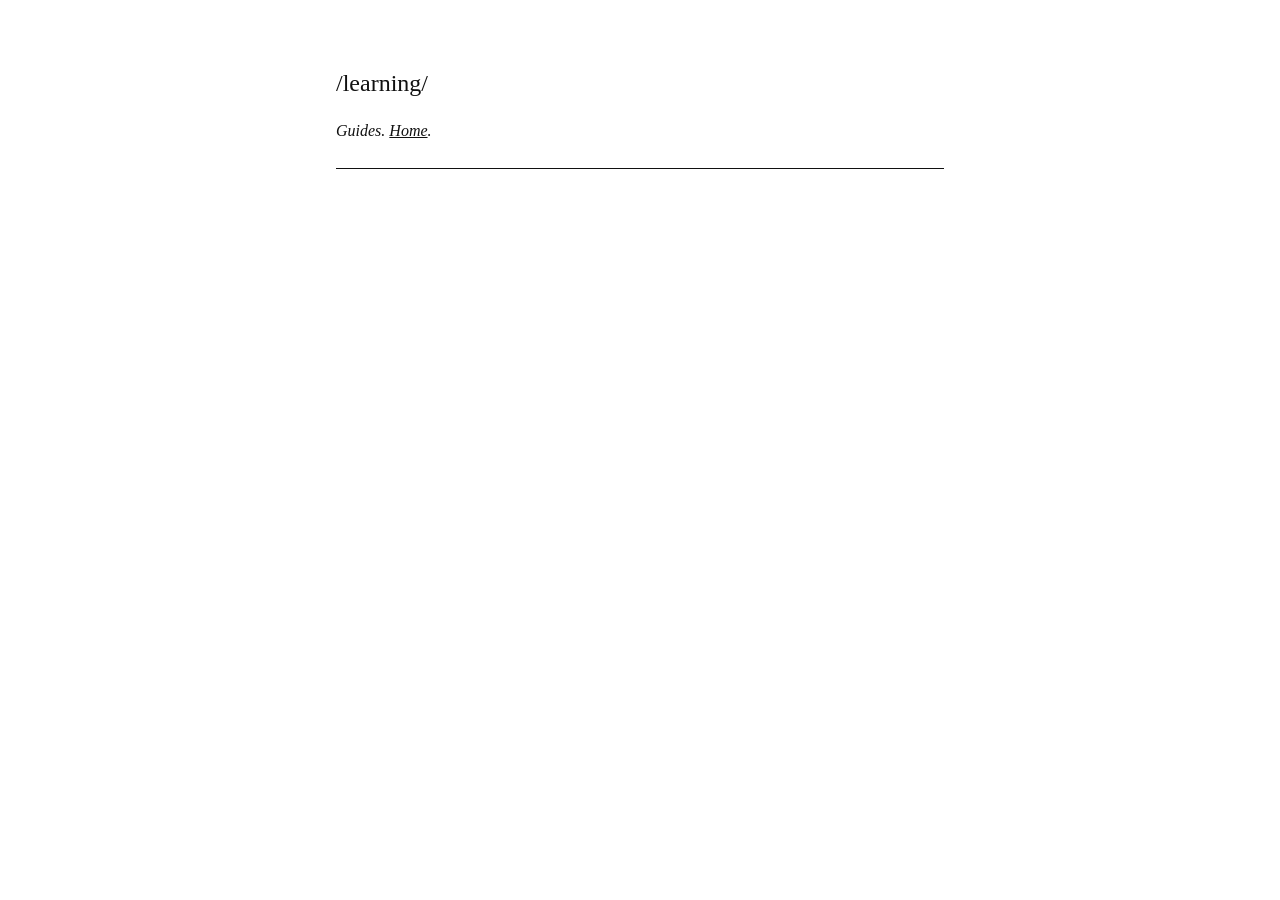
==== learning/index.html @ 55fce4b1 "Create index.html for learning guides Initial HTML structure for learning guides page with metadata " ====
<!DOCTYPE html>
<html lang="en">
<head>
<!-- Google tag (gtag.js) 
<script async src="https://www.googletagmanager.com/gtag/js?id=G-J2YR2RVR6L"></script>
<script>
  window.dataLayer = window.dataLayer || [];
  function gtag(){dataLayer.push(arguments);}
  gtag('js', new Date());

  gtag('config', 'G-J2YR2RVR6L');
</script> -->
<meta charset="utf-8">
<meta name="viewport" content="width=device-width, initial-scale=1">
<title>/learning/ — sites.ram.net.co</title>
<meta name="description" content="LLM-generated learning guides.">
<style>
  html { background: #fff; color: #111; }
  body { max-width: 38rem; margin: 4rem auto; padding: 0 1.25rem;
         font: 1rem/1.6 Georgia, 'Times New Roman', serif; }
  h1 { font-size: 1.5rem; font-weight: normal; margin: 0 0 0.25rem; }
  hr { border: 0; border-top: 1px solid #111; margin: 1.5rem 0; }
  a { color: #111; }
  .meta { font-style: italic; }
  ul { padding-left: 1.25rem; }
</style>
</head>
<body>

<h1>/learning/</h1>
<p class="meta">Guides. <a href="/">Home</a>.</p>

<hr>

<ul>
  <!-- one <li> per guide: <li><a href="/learning/slug/">Title</a></li> 
  <li><a href="/learning/building-your-coding-harness/">Building Your Coding Harness</a></li>
  <li><a href="/learning/ceph-zfs-bare-metal-storage/">Ceph + ZFS on Bare Metal, Explained Like You&#x27;re Five</a></li>
  <li><a href="/learning/cloud-coding-agents/">Why Your Coding Agent Needs a Cloud</a></li>
  <li><a href="/learning/coding-harness-in-15-min/">Building Your Coding Harness (15-min cut)</a></li>
  <li><a href="/learning/compose-to-production/">From docker compose to production — Terraform, Ansible, Helm, Argo CD</a></li>
  <li><a href="/learning/filesystems-from-blocks-to-fuse/">The Filesystem Workshop — From blocks to FUSE</a></li>
  <li><a href="/learning/personal-subdomain/">Set up a personal subdomain for agent artifacts</a></li>
  <li><a href="/learning/pi-extensions/">Pi extensions — the harness is yours</a></li>
  <li><a href="/learning/pi-skill-picker/">Less catalog. More context. — Pi Skill Picker</a></li> -->
</ul>

</body>
</html>
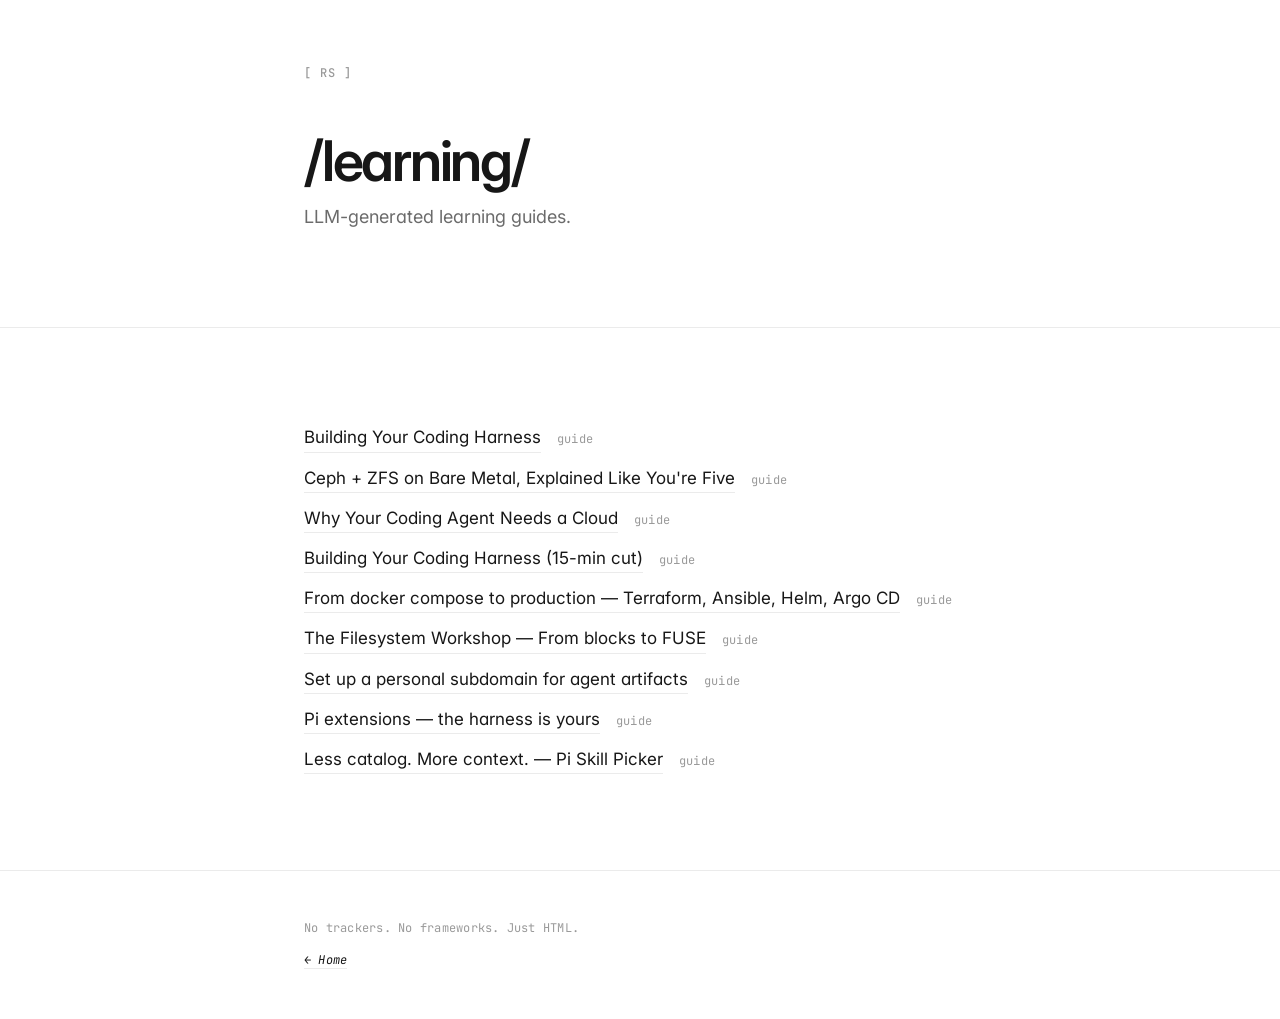
==== commit 490bbbf8: "feat: tighten spacing on landing page; update learning/research to use design system - index.html: t" ====
--- a/learning/index.html
+++ b/learning/index.html
@@ -1,49 +1,76 @@
 <!DOCTYPE html>
 <html lang="en">
 <head>
-<!-- Google tag (gtag.js) 
-<script async src="https://www.googletagmanager.com/gtag/js?id=G-J2YR2RVR6L"></script>
-<script>
-  window.dataLayer = window.dataLayer || [];
-  function gtag(){dataLayer.push(arguments);}
-  gtag('js', new Date());
-
-  gtag('config', 'G-J2YR2RVR6L');
-</script> -->
-<meta charset="utf-8">
-<meta name="viewport" content="width=device-width, initial-scale=1">
-<title>/learning/ — sites.ram.net.co</title>
-<meta name="description" content="LLM-generated learning guides.">
-<style>
-  html { background: #fff; color: #111; }
-  body { max-width: 38rem; margin: 4rem auto; padding: 0 1.25rem;
-         font: 1rem/1.6 Georgia, 'Times New Roman', serif; }
-  h1 { font-size: 1.5rem; font-weight: normal; margin: 0 0 0.25rem; }
-  hr { border: 0; border-top: 1px solid #111; margin: 1.5rem 0; }
-  a { color: #111; }
-  .meta { font-style: italic; }
-  ul { padding-left: 1.25rem; }
-</style>
+  <meta charset="utf-8">
+  <meta name="viewport" content="width=device-width, initial-scale=1">
+  <title>/learning/ — sites.ram.net.co</title>
+  <meta name="description" content="LLM-generated learning guides.">
+  <link rel="preconnect" href="https://fonts.googleapis.com">
+  <link rel="preconnect" href="https://fonts.gstatic.com" crossorigin>
+  <link href="https://fonts.googleapis.com/css2?family=Inter:wght@400;500;600&family=JetBrains+Mono:wght@400;500&display=swap" rel="stylesheet">
+  <link rel="stylesheet" href="/design-system/main.css">
 </head>
 <body>
+  <header class="hero">
+    <div class="container">
+      <div class="hero__monogram">[ RS ]</div>
+      <h1 class="hero__name">/learning/</h1>
+      <p class="hero__tagline">LLM-generated learning guides.</p>
+    </div>
+  </header>
 
-<h1>/learning/</h1>
-<p class="meta">Guides. <a href="/">Home</a>.</p>
+  <main>
+    <section class="section">
+      <div class="container">
+        <ul class="listing">
+          <li class="listing__item">
+            <a class="listing__link" href="/learning/building-your-coding-harness/">Building Your Coding Harness</a>
+            <span class="listing__meta">guide</span>
+          </li>
+          <li class="listing__item">
+            <a class="listing__link" href="/learning/ceph-zfs-bare-metal-storage/">Ceph + ZFS on Bare Metal, Explained Like You're Five</a>
+            <span class="listing__meta">guide</span>
+          </li>
+          <li class="listing__item">
+            <a class="listing__link" href="/learning/cloud-coding-agents/">Why Your Coding Agent Needs a Cloud</a>
+            <span class="listing__meta">guide</span>
+          </li>
+          <li class="listing__item">
+            <a class="listing__link" href="/learning/coding-harness-in-15-min/">Building Your Coding Harness (15-min cut)</a>
+            <span class="listing__meta">guide</span>
+          </li>
+          <li class="listing__item">
+            <a class="listing__link" href="/learning/compose-to-production/">From docker compose to production — Terraform, Ansible, Helm, Argo CD</a>
+            <span class="listing__meta">guide</span>
+          </li>
+          <li class="listing__item">
+            <a class="listing__link" href="/learning/filesystems-from-blocks-to-fuse/">The Filesystem Workshop — From blocks to FUSE</a>
+            <span class="listing__meta">guide</span>
+          </li>
+          <li class="listing__item">
+            <a class="listing__link" href="/learning/personal-subdomain/">Set up a personal subdomain for agent artifacts</a>
+            <span class="listing__meta">guide</span>
+          </li>
+          <li class="listing__item">
+            <a class="listing__link" href="/learning/pi-extensions/">Pi extensions — the harness is yours</a>
+            <span class="listing__meta">guide</span>
+          </li>
+          <li class="listing__item">
+            <a class="listing__link" href="/learning/pi-skill-picker/">Less catalog. More context. — Pi Skill Picker</a>
+            <span class="listing__meta">guide</span>
+          </li>
+        </ul>
+      </div>
+    </section>
+  </main>
 
-<hr>
-
-<ul>
-  <!-- one <li> per guide: <li><a href="/learning/slug/">Title</a></li> 
-  <li><a href="/learning/building-your-coding-harness/">Building Your Coding Harness</a></li>
-  <li><a href="/learning/ceph-zfs-bare-metal-storage/">Ceph + ZFS on Bare Metal, Explained Like You&#x27;re Five</a></li>
-  <li><a href="/learning/cloud-coding-agents/">Why Your Coding Agent Needs a Cloud</a></li>
-  <li><a href="/learning/coding-harness-in-15-min/">Building Your Coding Harness (15-min cut)</a></li>
-  <li><a href="/learning/compose-to-production/">From docker compose to production — Terraform, Ansible, Helm, Argo CD</a></li>
-  <li><a href="/learning/filesystems-from-blocks-to-fuse/">The Filesystem Workshop — From blocks to FUSE</a></li>
-  <li><a href="/learning/personal-subdomain/">Set up a personal subdomain for agent artifacts</a></li>
-  <li><a href="/learning/pi-extensions/">Pi extensions — the harness is yours</a></li>
-  <li><a href="/learning/pi-skill-picker/">Less catalog. More context. — Pi Skill Picker</a></li> -->
-</ul>
-
+  <footer class="footer">
+    <div class="container">
+      <p>No trackers. No frameworks. Just HTML.</p>
+      <p style="margin-top: var(--space-3); font-style: italic;">
+        <a href="/">← Home</a>
+      </p>
+    </div>
+  </footer>
 </body>
-</html>
+</html>
--- a/design-system/main.css
+++ b/design-system/main.css
@@ -0,0 +1,7 @@
+/* =========================================================================
+   Main CSS — Imports all design system layers
+   ========================================================================= */
+
+@import 'tokens.css';
+@import 'base.css';
+@import 'components.css';
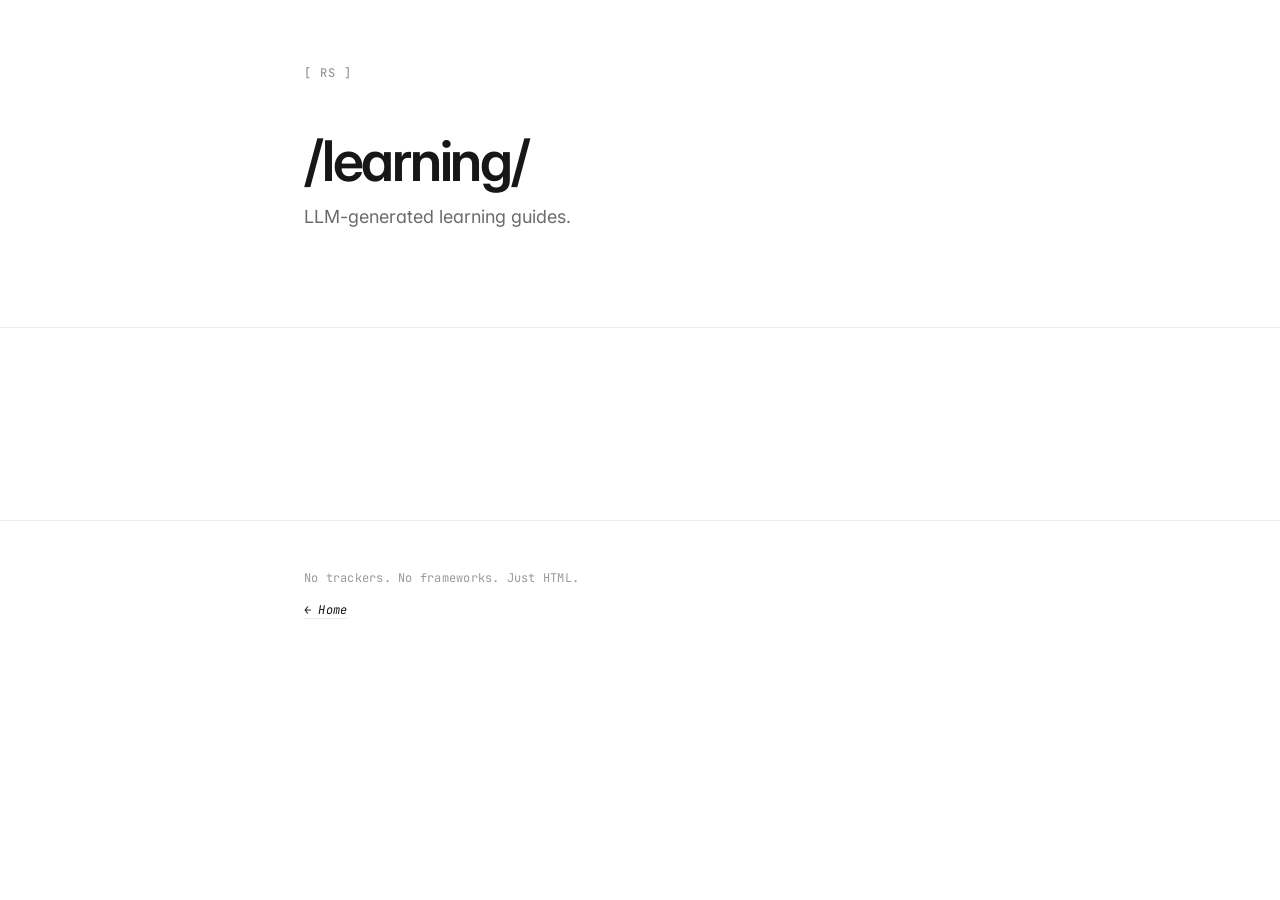
==== commit 728767d1: "Update index.html" ====
--- a/learning/index.html
+++ b/learning/index.html
@@ -22,7 +22,7 @@
   <main>
     <section class="section">
       <div class="container">
-        <ul class="listing">
+        <!-- <ul class="listing">
           <li class="listing__item">
             <a class="listing__link" href="/learning/building-your-coding-harness/">Building Your Coding Harness</a>
             <span class="listing__meta">guide</span>
@@ -59,7 +59,7 @@
             <a class="listing__link" href="/learning/pi-skill-picker/">Less catalog. More context. — Pi Skill Picker</a>
             <span class="listing__meta">guide</span>
           </li>
-        </ul>
+        </ul> -->
       </div>
     </section>
   </main>
@@ -73,4 +73,4 @@
     </div>
   </footer>
 </body>
-</html>+</html>
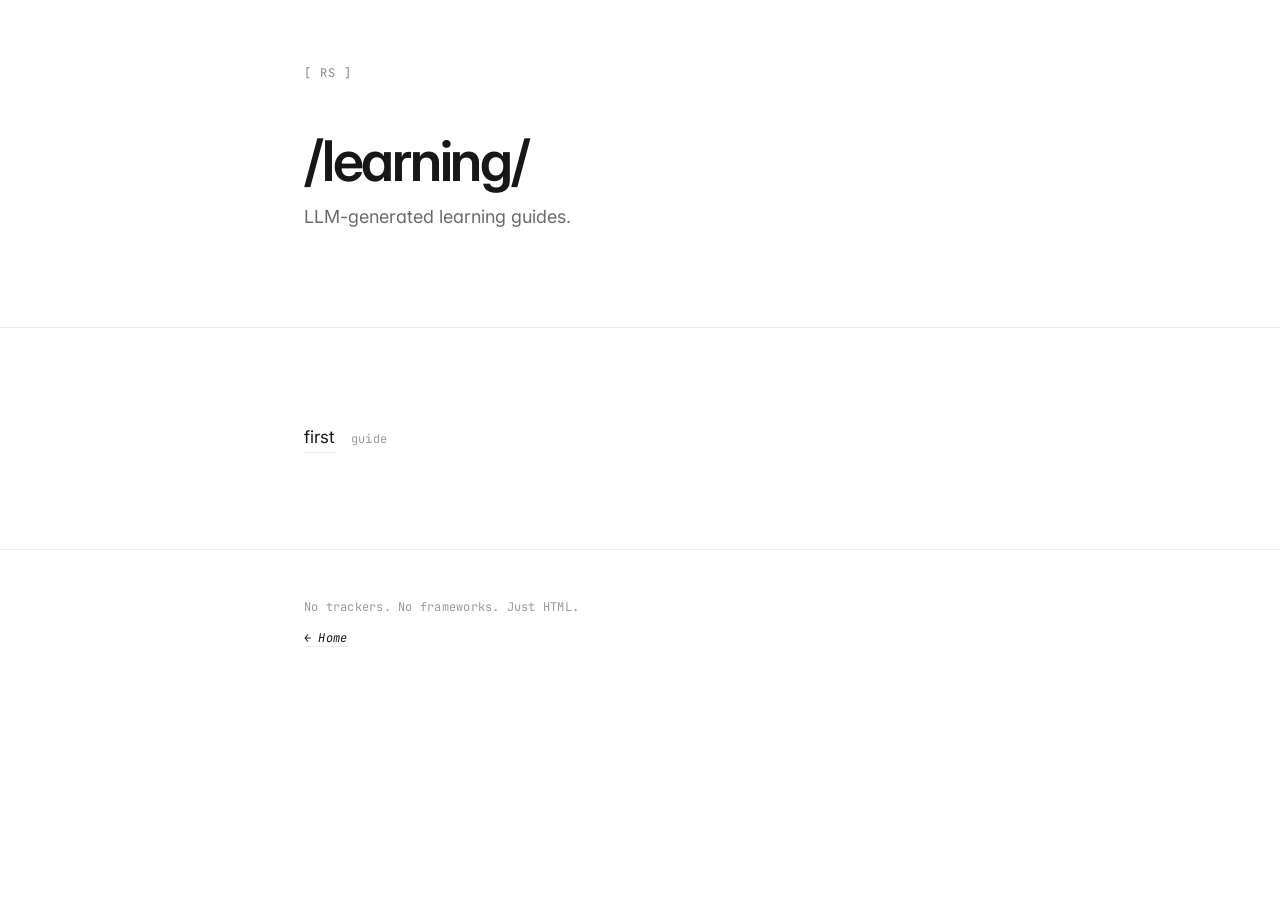
==== commit dbe01be0: "Update index.html" ====
--- a/learning/index.html
+++ b/learning/index.html
@@ -22,44 +22,13 @@
   <main>
     <section class="section">
       <div class="container">
-        <!-- <ul class="listing">
+       <ul class="listing">
           <li class="listing__item">
-            <a class="listing__link" href="/learning/building-your-coding-harness/">Building Your Coding Harness</a>
+            <a class="listing__link" href="/learning/first/">first</a>
             <span class="listing__meta">guide</span>
           </li>
-          <li class="listing__item">
-            <a class="listing__link" href="/learning/ceph-zfs-bare-metal-storage/">Ceph + ZFS on Bare Metal, Explained Like You're Five</a>
-            <span class="listing__meta">guide</span>
-          </li>
-          <li class="listing__item">
-            <a class="listing__link" href="/learning/cloud-coding-agents/">Why Your Coding Agent Needs a Cloud</a>
-            <span class="listing__meta">guide</span>
-          </li>
-          <li class="listing__item">
-            <a class="listing__link" href="/learning/coding-harness-in-15-min/">Building Your Coding Harness (15-min cut)</a>
-            <span class="listing__meta">guide</span>
-          </li>
-          <li class="listing__item">
-            <a class="listing__link" href="/learning/compose-to-production/">From docker compose to production — Terraform, Ansible, Helm, Argo CD</a>
-            <span class="listing__meta">guide</span>
-          </li>
-          <li class="listing__item">
-            <a class="listing__link" href="/learning/filesystems-from-blocks-to-fuse/">The Filesystem Workshop — From blocks to FUSE</a>
-            <span class="listing__meta">guide</span>
-          </li>
-          <li class="listing__item">
-            <a class="listing__link" href="/learning/personal-subdomain/">Set up a personal subdomain for agent artifacts</a>
-            <span class="listing__meta">guide</span>
-          </li>
-          <li class="listing__item">
-            <a class="listing__link" href="/learning/pi-extensions/">Pi extensions — the harness is yours</a>
-            <span class="listing__meta">guide</span>
-          </li>
-          <li class="listing__item">
-            <a class="listing__link" href="/learning/pi-skill-picker/">Less catalog. More context. — Pi Skill Picker</a>
-            <span class="listing__meta">guide</span>
-          </li>
-        </ul> -->
+        
+        </ul>
       </div>
     </section>
   </main>
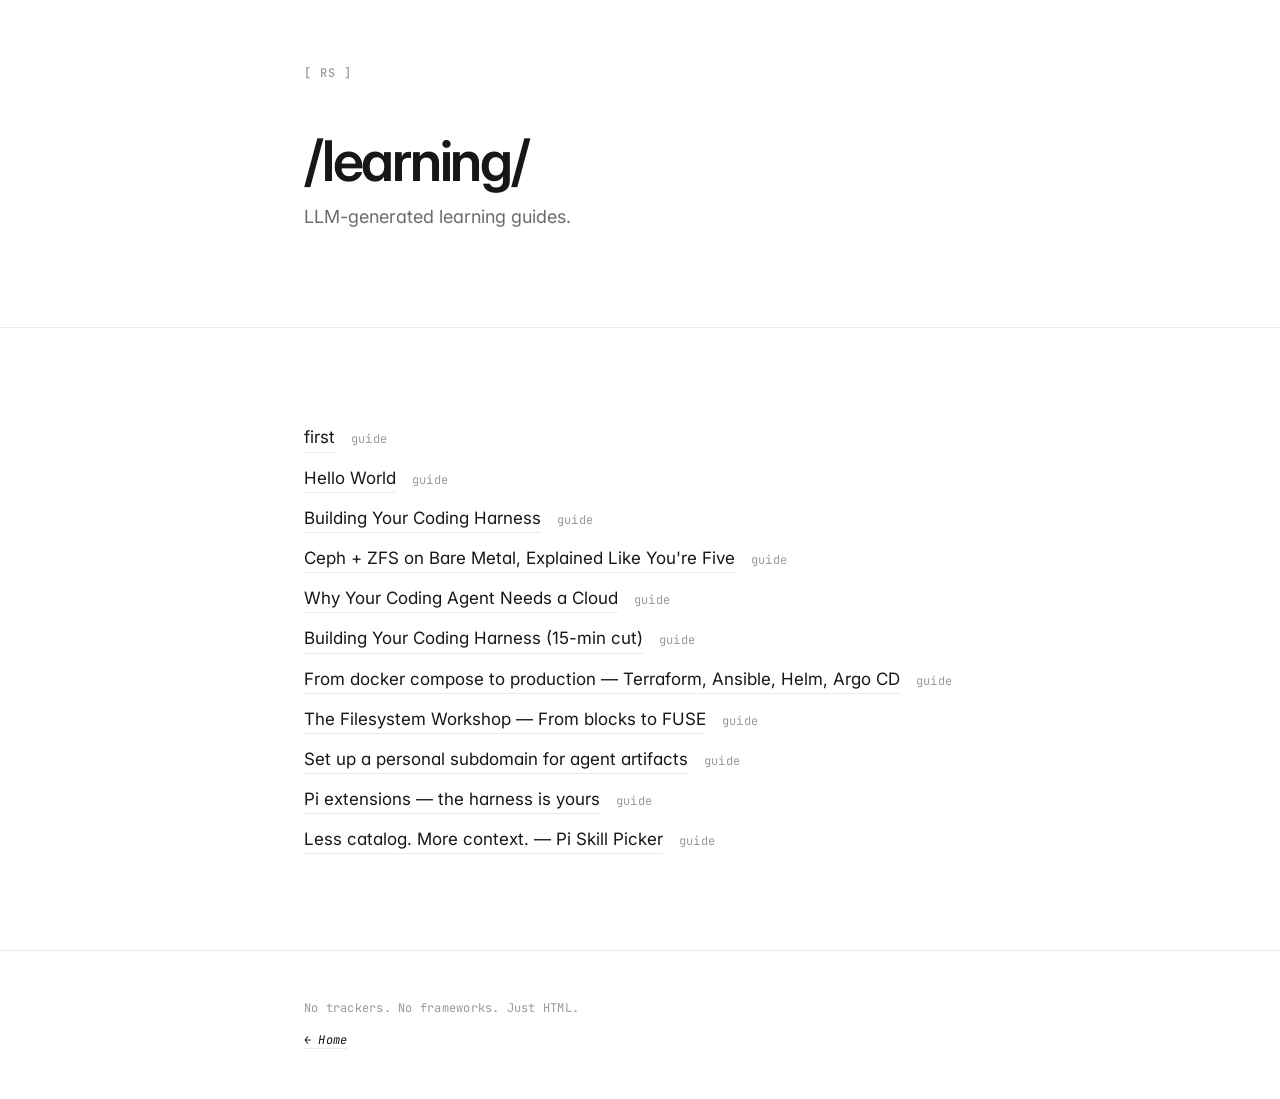
==== commit aa0ae96c: "resolve: merge learning/index.html conflict, keep both first and hello" ====
--- a/learning/index.html
+++ b/learning/index.html
@@ -22,12 +22,51 @@
   <main>
     <section class="section">
       <div class="container">
-       <ul class="listing">
+        <ul class="listing">
           <li class="listing__item">
             <a class="listing__link" href="/learning/first/">first</a>
             <span class="listing__meta">guide</span>
           </li>
-        
+          <li class="listing__item">
+            <a class="listing__link" href="/learning/hello/">Hello World</a>
+            <span class="listing__meta">guide</span>
+          </li>
+          <li class="listing__item">
+            <a class="listing__link" href="/learning/building-your-coding-harness/">Building Your Coding Harness</a>
+            <span class="listing__meta">guide</span>
+          </li>
+          <li class="listing__item">
+            <a class="listing__link" href="/learning/ceph-zfs-bare-metal-storage/">Ceph + ZFS on Bare Metal, Explained Like You're Five</a>
+            <span class="listing__meta">guide</span>
+          </li>
+          <li class="listing__item">
+            <a class="listing__link" href="/learning/cloud-coding-agents/">Why Your Coding Agent Needs a Cloud</a>
+            <span class="listing__meta">guide</span>
+          </li>
+          <li class="listing__item">
+            <a class="listing__link" href="/learning/coding-harness-in-15-min/">Building Your Coding Harness (15-min cut)</a>
+            <span class="listing__meta">guide</span>
+          </li>
+          <li class="listing__item">
+            <a class="listing__link" href="/learning/compose-to-production/">From docker compose to production — Terraform, Ansible, Helm, Argo CD</a>
+            <span class="listing__meta">guide</span>
+          </li>
+          <li class="listing__item">
+            <a class="listing__link" href="/learning/filesystems-from-blocks-to-fuse/">The Filesystem Workshop — From blocks to FUSE</a>
+            <span class="listing__meta">guide</span>
+          </li>
+          <li class="listing__item">
+            <a class="listing__link" href="/learning/personal-subdomain/">Set up a personal subdomain for agent artifacts</a>
+            <span class="listing__meta">guide</span>
+          </li>
+          <li class="listing__item">
+            <a class="listing__link" href="/learning/pi-extensions/">Pi extensions — the harness is yours</a>
+            <span class="listing__meta">guide</span>
+          </li>
+          <li class="listing__item">
+            <a class="listing__link" href="/learning/pi-skill-picker/">Less catalog. More context. — Pi Skill Picker</a>
+            <span class="listing__meta">guide</span>
+          </li>
         </ul>
       </div>
     </section>
@@ -42,4 +81,4 @@
     </div>
   </footer>
 </body>
-</html>
+</html>
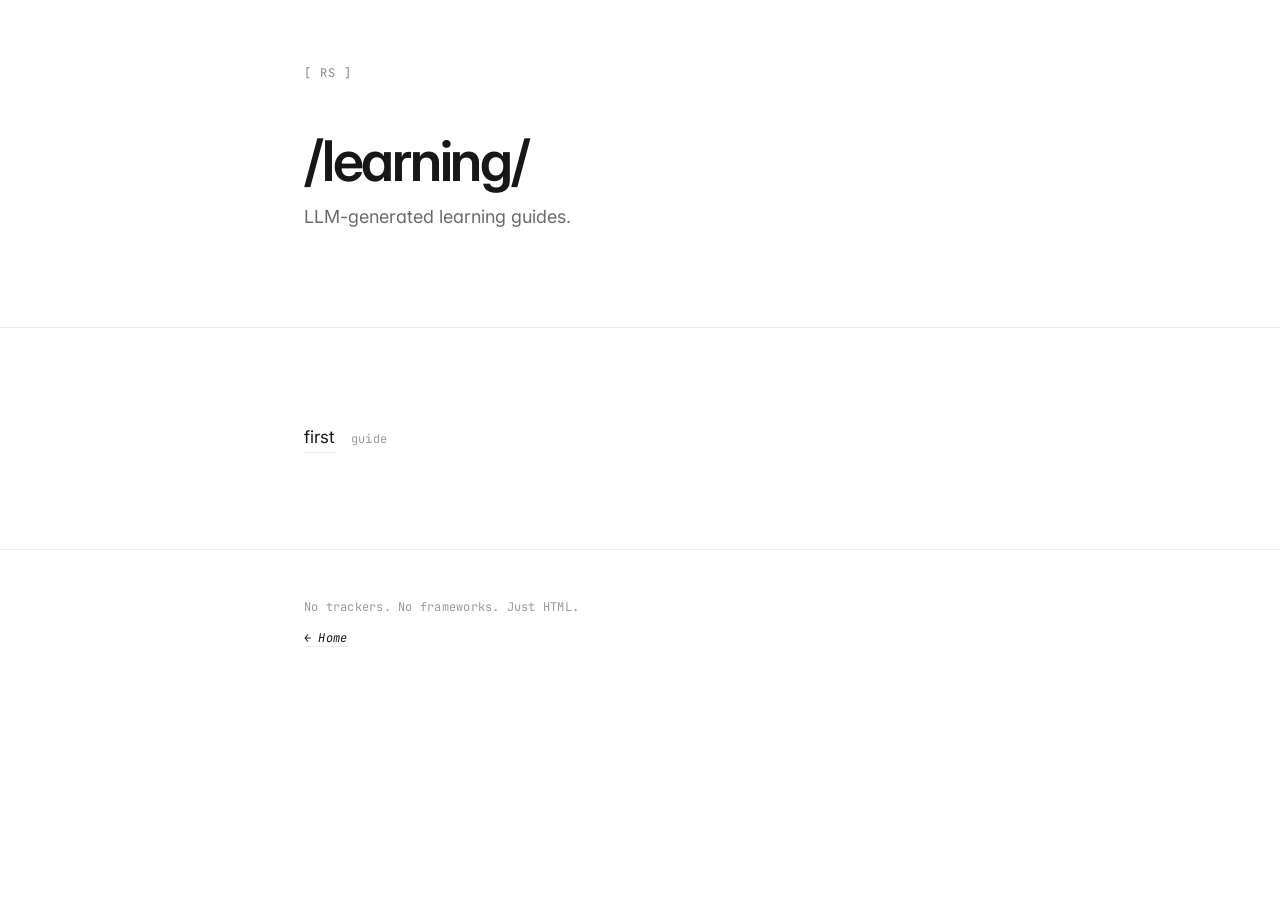
==== commit 3a1cd421: "Update index.html" ====
--- a/learning/index.html
+++ b/learning/index.html
@@ -27,46 +27,7 @@
             <a class="listing__link" href="/learning/first/">first</a>
             <span class="listing__meta">guide</span>
           </li>
-          <li class="listing__item">
-            <a class="listing__link" href="/learning/hello/">Hello World</a>
-            <span class="listing__meta">guide</span>
-          </li>
-          <li class="listing__item">
-            <a class="listing__link" href="/learning/building-your-coding-harness/">Building Your Coding Harness</a>
-            <span class="listing__meta">guide</span>
-          </li>
-          <li class="listing__item">
-            <a class="listing__link" href="/learning/ceph-zfs-bare-metal-storage/">Ceph + ZFS on Bare Metal, Explained Like You're Five</a>
-            <span class="listing__meta">guide</span>
-          </li>
-          <li class="listing__item">
-            <a class="listing__link" href="/learning/cloud-coding-agents/">Why Your Coding Agent Needs a Cloud</a>
-            <span class="listing__meta">guide</span>
-          </li>
-          <li class="listing__item">
-            <a class="listing__link" href="/learning/coding-harness-in-15-min/">Building Your Coding Harness (15-min cut)</a>
-            <span class="listing__meta">guide</span>
-          </li>
-          <li class="listing__item">
-            <a class="listing__link" href="/learning/compose-to-production/">From docker compose to production — Terraform, Ansible, Helm, Argo CD</a>
-            <span class="listing__meta">guide</span>
-          </li>
-          <li class="listing__item">
-            <a class="listing__link" href="/learning/filesystems-from-blocks-to-fuse/">The Filesystem Workshop — From blocks to FUSE</a>
-            <span class="listing__meta">guide</span>
-          </li>
-          <li class="listing__item">
-            <a class="listing__link" href="/learning/personal-subdomain/">Set up a personal subdomain for agent artifacts</a>
-            <span class="listing__meta">guide</span>
-          </li>
-          <li class="listing__item">
-            <a class="listing__link" href="/learning/pi-extensions/">Pi extensions — the harness is yours</a>
-            <span class="listing__meta">guide</span>
-          </li>
-          <li class="listing__item">
-            <a class="listing__link" href="/learning/pi-skill-picker/">Less catalog. More context. — Pi Skill Picker</a>
-            <span class="listing__meta">guide</span>
-          </li>
+        
         </ul>
       </div>
     </section>
@@ -81,4 +42,4 @@
     </div>
   </footer>
 </body>
-</html>+</html>
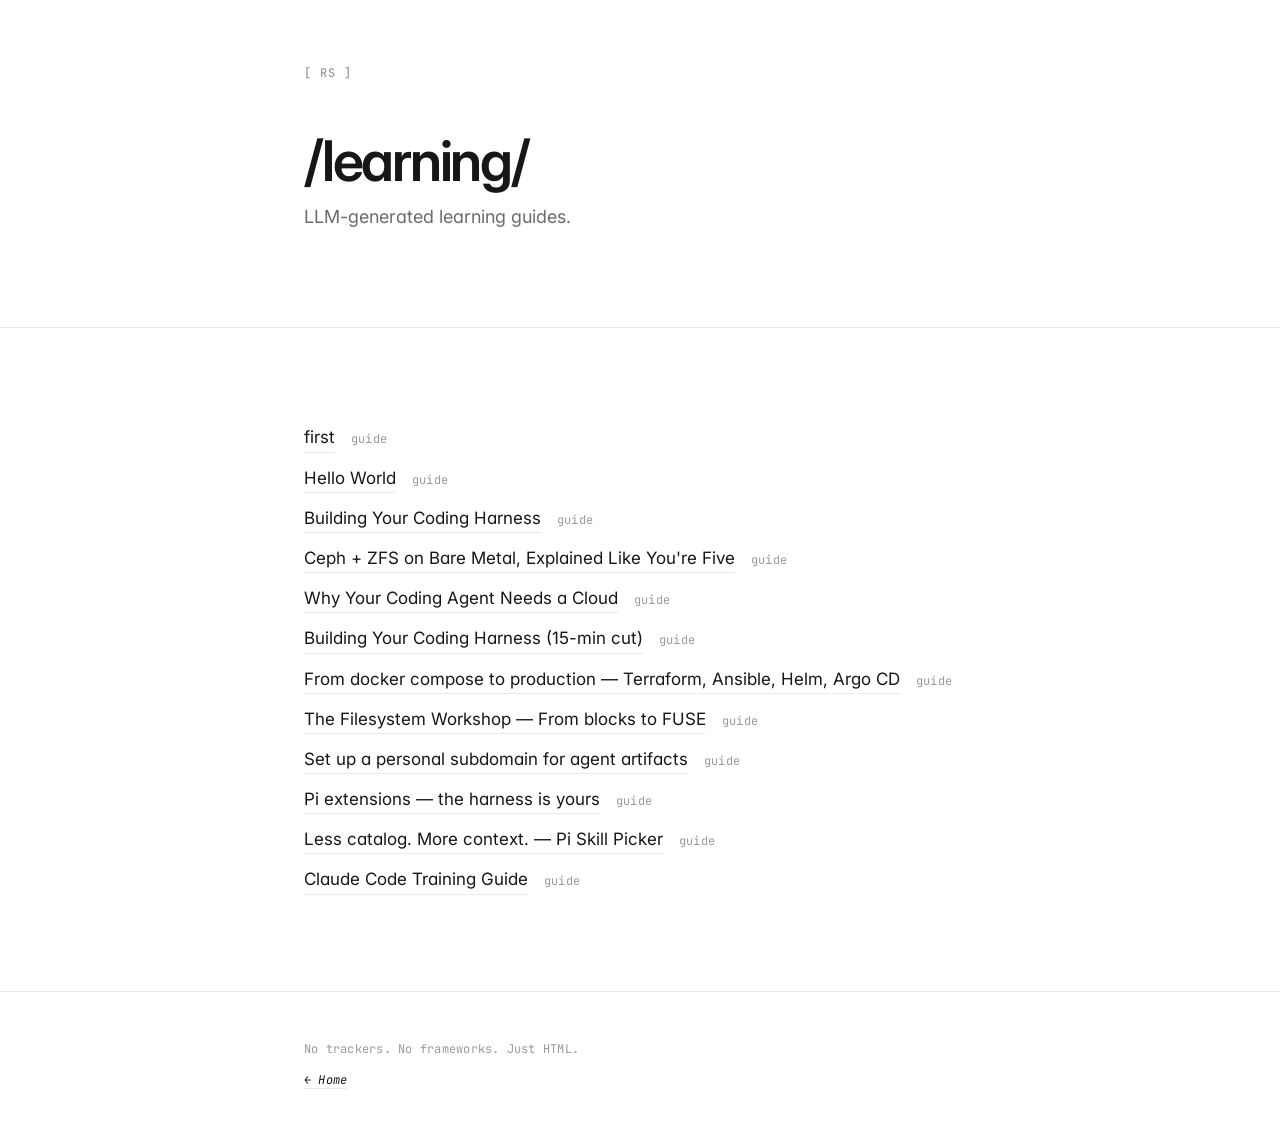
==== commit ed696baa: "fix: update learning and research index.html to include all guides/reports" ====
--- a/learning/index.html
+++ b/learning/index.html
@@ -27,7 +27,50 @@
             <a class="listing__link" href="/learning/first/">first</a>
             <span class="listing__meta">guide</span>
           </li>
-        
+          <li class="listing__item">
+            <a class="listing__link" href="/learning/hello/">Hello World</a>
+            <span class="listing__meta">guide</span>
+          </li>
+          <li class="listing__item">
+            <a class="listing__link" href="/learning/building-your-coding-harness/">Building Your Coding Harness</a>
+            <span class="listing__meta">guide</span>
+          </li>
+          <li class="listing__item">
+            <a class="listing__link" href="/learning/ceph-zfs-bare-metal-storage/">Ceph + ZFS on Bare Metal, Explained Like You're Five</a>
+            <span class="listing__meta">guide</span>
+          </li>
+          <li class="listing__item">
+            <a class="listing__link" href="/learning/cloud-coding-agents/">Why Your Coding Agent Needs a Cloud</a>
+            <span class="listing__meta">guide</span>
+          </li>
+          <li class="listing__item">
+            <a class="listing__link" href="/learning/coding-harness-in-15-min/">Building Your Coding Harness (15-min cut)</a>
+            <span class="listing__meta">guide</span>
+          </li>
+          <li class="listing__item">
+            <a class="listing__link" href="/learning/compose-to-production/">From docker compose to production — Terraform, Ansible, Helm, Argo CD</a>
+            <span class="listing__meta">guide</span>
+          </li>
+          <li class="listing__item">
+            <a class="listing__link" href="/learning/filesystems-from-blocks-to-fuse/">The Filesystem Workshop — From blocks to FUSE</a>
+            <span class="listing__meta">guide</span>
+          </li>
+          <li class="listing__item">
+            <a class="listing__link" href="/learning/personal-subdomain/">Set up a personal subdomain for agent artifacts</a>
+            <span class="listing__meta">guide</span>
+          </li>
+          <li class="listing__item">
+            <a class="listing__link" href="/learning/pi-extensions/">Pi extensions — the harness is yours</a>
+            <span class="listing__meta">guide</span>
+          </li>
+          <li class="listing__item">
+            <a class="listing__link" href="/learning/pi-skill-picker/">Less catalog. More context. — Pi Skill Picker</a>
+            <span class="listing__meta">guide</span>
+          </li>
+          <li class="listing__item">
+            <a class="listing__link" href="/learning/claude-code-training/">Claude Code Training Guide</a>
+            <span class="listing__meta">guide</span>
+          </li>
         </ul>
       </div>
     </section>
@@ -42,4 +85,4 @@
     </div>
   </footer>
 </body>
-</html>
+</html>
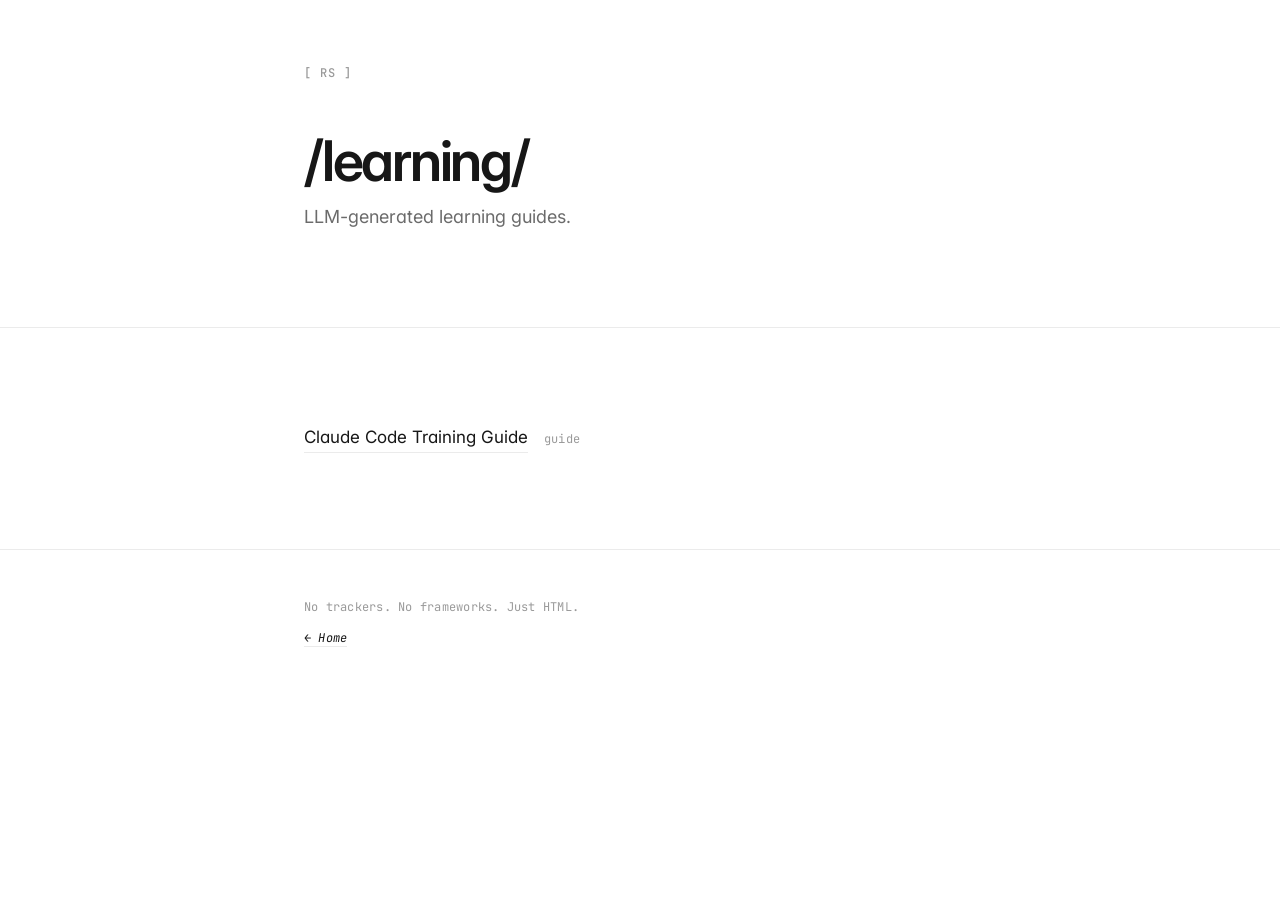
==== commit ab36c26b: "fix: keep only Claude Code Training Guide in learning section - Removed all old test/dummy entries (" ====
--- a/learning/index.html
+++ b/learning/index.html
@@ -24,50 +24,6 @@
       <div class="container">
         <ul class="listing">
           <li class="listing__item">
-            <a class="listing__link" href="/learning/first/">first</a>
-            <span class="listing__meta">guide</span>
-          </li>
-          <li class="listing__item">
-            <a class="listing__link" href="/learning/hello/">Hello World</a>
-            <span class="listing__meta">guide</span>
-          </li>
-          <li class="listing__item">
-            <a class="listing__link" href="/learning/building-your-coding-harness/">Building Your Coding Harness</a>
-            <span class="listing__meta">guide</span>
-          </li>
-          <li class="listing__item">
-            <a class="listing__link" href="/learning/ceph-zfs-bare-metal-storage/">Ceph + ZFS on Bare Metal, Explained Like You're Five</a>
-            <span class="listing__meta">guide</span>
-          </li>
-          <li class="listing__item">
-            <a class="listing__link" href="/learning/cloud-coding-agents/">Why Your Coding Agent Needs a Cloud</a>
-            <span class="listing__meta">guide</span>
-          </li>
-          <li class="listing__item">
-            <a class="listing__link" href="/learning/coding-harness-in-15-min/">Building Your Coding Harness (15-min cut)</a>
-            <span class="listing__meta">guide</span>
-          </li>
-          <li class="listing__item">
-            <a class="listing__link" href="/learning/compose-to-production/">From docker compose to production — Terraform, Ansible, Helm, Argo CD</a>
-            <span class="listing__meta">guide</span>
-          </li>
-          <li class="listing__item">
-            <a class="listing__link" href="/learning/filesystems-from-blocks-to-fuse/">The Filesystem Workshop — From blocks to FUSE</a>
-            <span class="listing__meta">guide</span>
-          </li>
-          <li class="listing__item">
-            <a class="listing__link" href="/learning/personal-subdomain/">Set up a personal subdomain for agent artifacts</a>
-            <span class="listing__meta">guide</span>
-          </li>
-          <li class="listing__item">
-            <a class="listing__link" href="/learning/pi-extensions/">Pi extensions — the harness is yours</a>
-            <span class="listing__meta">guide</span>
-          </li>
-          <li class="listing__item">
-            <a class="listing__link" href="/learning/pi-skill-picker/">Less catalog. More context. — Pi Skill Picker</a>
-            <span class="listing__meta">guide</span>
-          </li>
-          <li class="listing__item">
             <a class="listing__link" href="/learning/claude-code-training/">Claude Code Training Guide</a>
             <span class="listing__meta">guide</span>
           </li>
